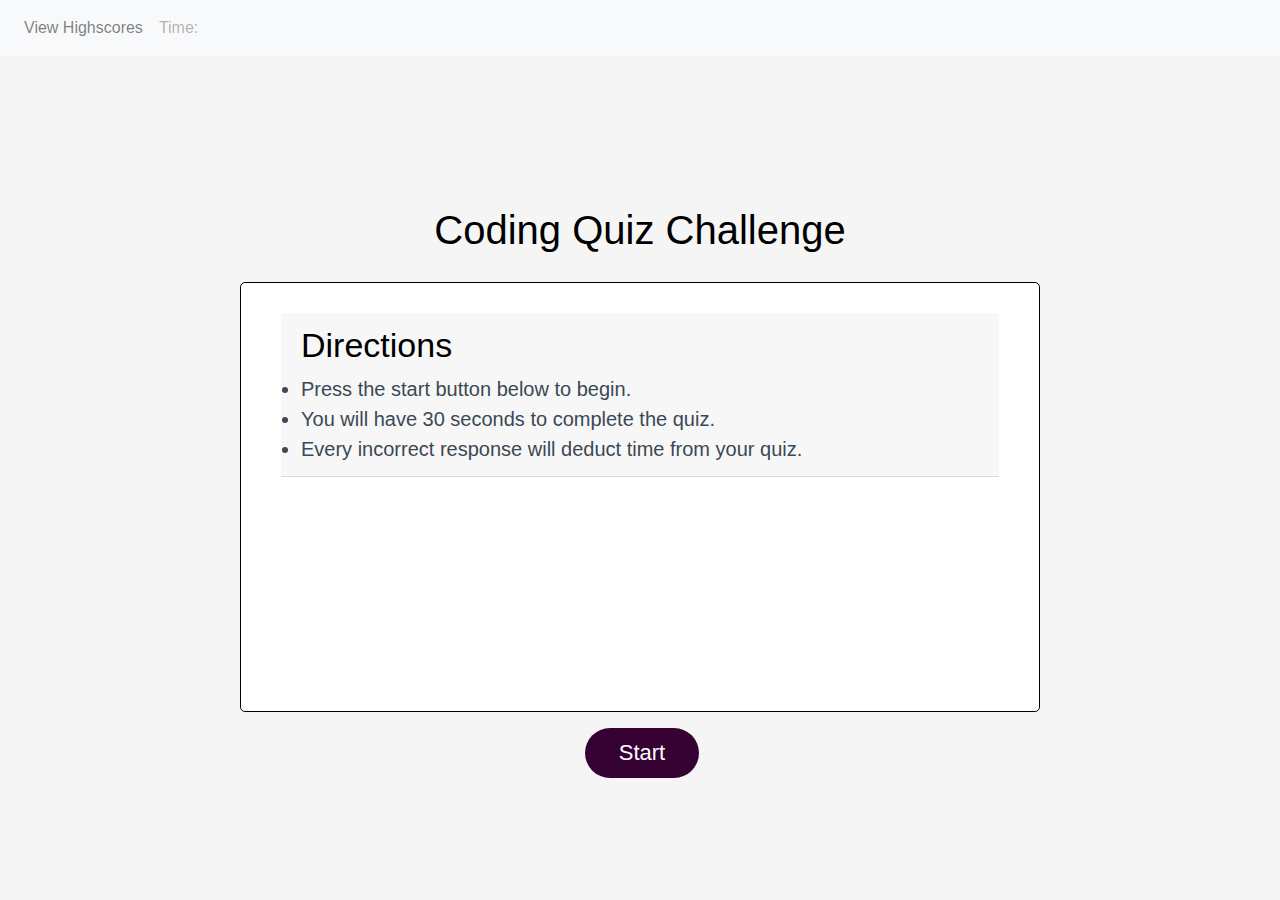
==== index.html @ 5a1c7a66 "updated files" ====
<!DOCTYPE html>
<html lang="en">
<head>
    <meta charset="UTF-8">
    <meta name="viewport" content="width=device-width, initial-scale=1.0">
    <title>Code Quiz</title> <!--browser tab description -->
    <link rel="stylesheet" href="https://maxcdn.bootstrapcdn.com/bootstrap/4.0.0/css/bootstrap.min.css"> 
    <link rel="stylesheet" href="https://stackpath.bootstrapcdn.com/font-awesome/4.7.0/css/font-awesome.min.css">
    <link rel="stylesheet" href="style.css"> <!--link the .css sytle sheet-->
</head>
<body>
    <!--navigation bar at top of screen-->
    <nav class="navbar navbar-expand-lg navbar-light bg-light">
        <div class="collapse navbar-collapse" id="navbarNav">
          <ul class="navbar-nav">
                <li class="nav-item">
                <a class="nav-link" href="#">View Highscores</a>
                </li>
                <li class="nav-item">
                <a class="nav-link disabled" href="#">Time:</a>
                </li> 
          </ul>
        </div>
      </nav>
    <!--div containing opeing page before game starts-->
    <div class="container">
        <header>
            <h1>Coding Quiz Challenge</h1> <!--main title of the webpage-->
        </header>
        <div class="directions">  <!--used to be card class-->
            <div class="card-header">
                <h2 id="questions">Directions</h2>
                <li id="d1">Press the start button below to begin.</li> 
                <li id="d2">You will have 30 seconds to complete the quiz.</li> 
                <li id="d3">Every incorrect response will deduct time from your quiz.</li>
            </div>
            <div class="card-body">
                <button type="button" id= "btn1" class="btn btn-primary btn-lg Q" onclick = "handleAnswer()">Large button </button>
                <button type="button" id= "btn2" class="btn btn-primary btn-lg Q" onclick = "handleAnswer()">Large button</button>
                <button type="button" id= "btn3" class="btn btn-primary btn-lg Q" onclick = "handleAnswer()">Large button</button>
                <button type="button" id= "btn4" class="btn btn-primary btn-lg Q" onclick = "handleAnswer()">Large button</button>
            </div> 
        </div>
    </div>
    <div class="footer">   <!--used to be card footer-->     
        <button type="button"  id="startQuiz" class="btn btn-primary btn-lg">Start</button>
        <h2 id="correct-wrong"></h2>
    </div>

  <script src="script.js"></script> <!--link to the script.js file-->

</body>
</html>


<!-- <h1> Coding Challenge </h1>
    <div class="directions">
      <h2>Directions</h2>
      Put your directions in here!
      <br>
      <button onclick="handleStart()">Start</button>
    </div>
    <div class="question">
      <h2 id="questionHeader">Questions</h2>
      <br>
      <button id="answer1" onclick='handleSubmit("answer1")'>Answer 1</button>
      <button id="answer2" onclick='handleSubmit("answer2")'>Answer 2</button>
      <button id="answer3" onclick='handleSubmit("answer3")'>Answer 3</button>
      <button id="answer4" onclick='handleSubmit("answer4")'>Answer 4</button>
    </div>
    <script src="script.js"></script> -->


  <!-- </div> -->
          <!-- <div class="card-body-start">
                <ul>
                    <li>Press the start button below to begin.</li> 
                    <li>You will have 30 seconds to complete the quiz.</li> 
                    <li>Every incorrect response will deduct time from your quiz.</li>
                </ul>
          </div> -->


           <!-- div containing game content
           <button type="button" id= "userAnswer" class="btn btn-primary btn-lg">Large button</button>
           <button type="button" id= "userAnswer" class="btn btn-primary btn-lg">Large button</button>
           <button type="button" id= "userAnswer" class="btn btn-primary btn-lg">Large button</button>
           <button type="button" id= "userAnswer" class="btn btn-primary btn-lg">Large button</button>
           <div id="quizResults">
        -->
---- style.css ----
/* controls the webpage background color and font of text (sans-serif) */
 body {
   font-family: sans-serif;
   background-color: whitesmoke;
 }
 
 /* controls the placement of all the tags, box, buttons, on the webpage */
 .container {
   padding-top: 150px;
   padding-left: 20px;
   padding-right: 20px;
 }
 
 /* controls the placement, location, and color of the h1 tag on the webpage */
 header {
   text-align: center;
   padding: 20px;
   padding-top: 0px;
   color: black;
   font-size: 50px;
 }
 
 /* controls the entire look of the box in the middle of the page on the browser  */
 .directions {
   background-color: white;
   border-top: solid black;
   border-bottom: solid black;
   border-left: solid black;
   border-right: solid black; 
   border-radius: 5px;
   border-width: 1px;
   color: hsl(206, 17%, 28%); 
   font-size: 20px;
   margin: 0 auto;
   max-width: 800px;
   padding: 30px 40px;
 }
 
 h2 {
    color:black;
    font-size: 34px;
 }

 /* controls the body of the card  */
 .card-body {
   /* padding-top:20px;
   min-height: 200px;
   color: black; */
 }
 
 /* controls the  */
 .footer {
   text-align: center;
 }
 
 /* controls the  */
 .btn {
   border: none;
   background-color: rgb(54, 2, 52);
   border-radius: 25px;
   color: white;
   display: inline-block;
   font-size: 22px;
   line-height: 22px;
   margin: 16px 16px 16px 20px;
   padding: 14px 34px;
   text-align: center;
   cursor: pointer;
 }
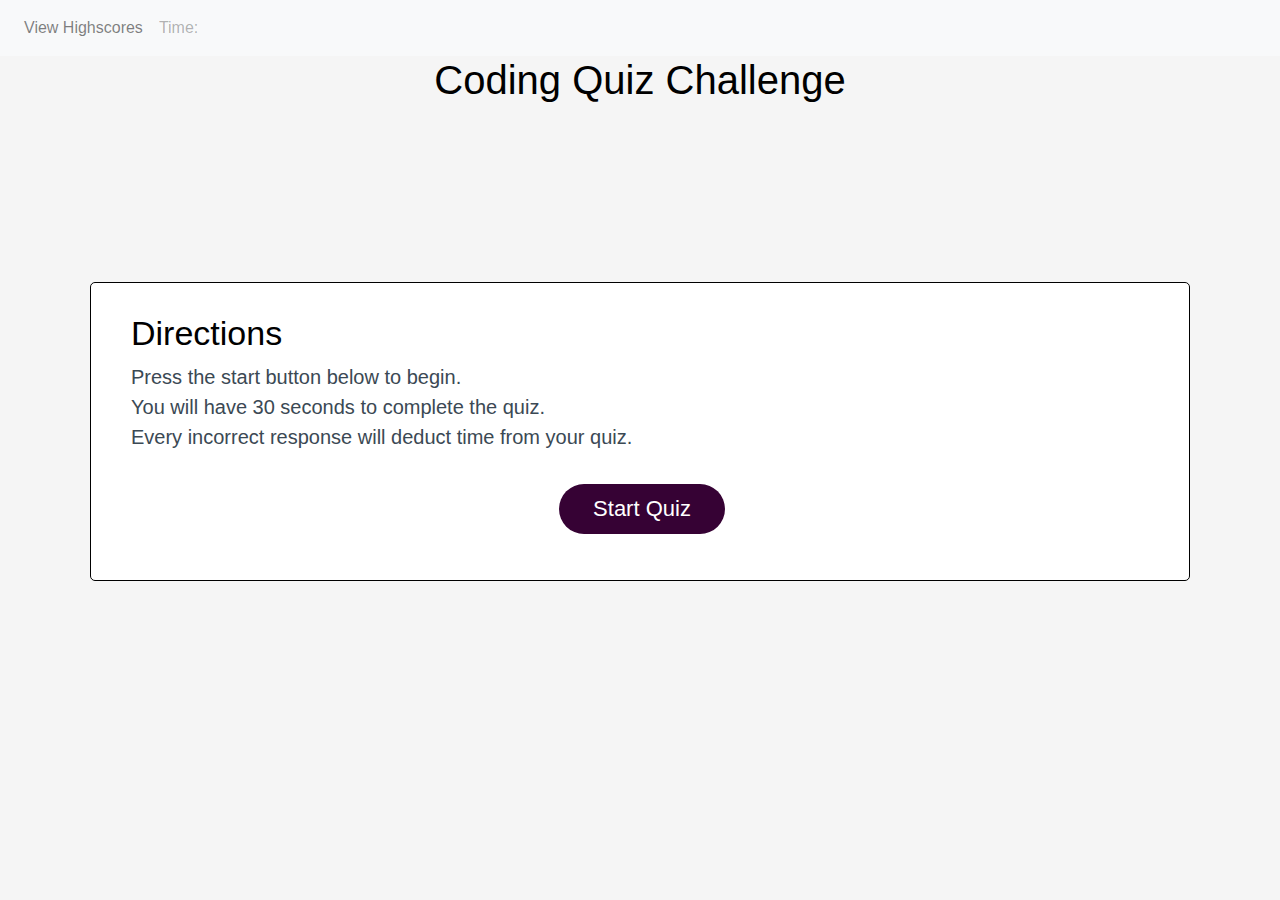
==== commit 23e7a873: "updated files" ====
--- a/index.html
+++ b/index.html
@@ -3,13 +3,14 @@
 <head>
     <meta charset="UTF-8">
     <meta name="viewport" content="width=device-width, initial-scale=1.0">
-    <title>Code Quiz</title> <!--browser tab description -->
     <link rel="stylesheet" href="https://maxcdn.bootstrapcdn.com/bootstrap/4.0.0/css/bootstrap.min.css"> 
     <link rel="stylesheet" href="https://stackpath.bootstrapcdn.com/font-awesome/4.7.0/css/font-awesome.min.css">
+    <title>Coding Quiz Challenge</title>
     <link rel="stylesheet" href="style.css"> <!--link the .css sytle sheet-->
 </head>
 <body>
-    <!--navigation bar at top of screen-->
+
+    <!-- navigation bar at top of screen -->
     <nav class="navbar navbar-expand-lg navbar-light bg-light">
         <div class="collapse navbar-collapse" id="navbarNav">
           <ul class="navbar-nav">
@@ -17,74 +18,51 @@
                 <a class="nav-link" href="#">View Highscores</a>
                 </li>
                 <li class="nav-item">
-                <a class="nav-link disabled" href="#">Time:</a>
+                <a class="nav-link disabled" href="#" id="time">Time:</a>
                 </li> 
           </ul>
         </div>
-      </nav>
-    <!--div containing opeing page before game starts-->
-    <div class="container">
-        <header>
-            <h1>Coding Quiz Challenge</h1> <!--main title of the webpage-->
-        </header>
-        <div class="directions">  <!--used to be card class-->
-            <div class="card-header">
-                <h2 id="questions">Directions</h2>
-                <li id="d1">Press the start button below to begin.</li> 
-                <li id="d2">You will have 30 seconds to complete the quiz.</li> 
-                <li id="d3">Every incorrect response will deduct time from your quiz.</li>
-            </div>
-            <div class="card-body">
-                <button type="button" id= "btn1" class="btn btn-primary btn-lg Q" onclick = "handleAnswer()">Large button </button>
-                <button type="button" id= "btn2" class="btn btn-primary btn-lg Q" onclick = "handleAnswer()">Large button</button>
-                <button type="button" id= "btn3" class="btn btn-primary btn-lg Q" onclick = "handleAnswer()">Large button</button>
-                <button type="button" id= "btn4" class="btn btn-primary btn-lg Q" onclick = "handleAnswer()">Large button</button>
-            </div> 
-        </div>
-    </div>
-    <div class="footer">   <!--used to be card footer-->     
-        <button type="button"  id="startQuiz" class="btn btn-primary btn-lg">Start</button>
-        <h2 id="correct-wrong"></h2>
-    </div>
-
-  <script src="script.js"></script> <!--link to the script.js file-->
-
-</body>
-</html>
+      </nav> 
 
 
-<!-- <h1> Coding Challenge </h1>
-    <div class="directions">
-      <h2>Directions</h2>
-      Put your directions in here!
-      <br>
-      <button onclick="handleStart()">Start</button>
-    </div>
-    <div class="question">
-      <h2 id="questionHeader">Questions</h2>
-      <br>
-      <button id="answer1" onclick='handleSubmit("answer1")'>Answer 1</button>
-      <button id="answer2" onclick='handleSubmit("answer2")'>Answer 2</button>
-      <button id="answer3" onclick='handleSubmit("answer3")'>Answer 3</button>
-      <button id="answer4" onclick='handleSubmit("answer4")'>Answer 4</button>
-    </div>
-    <script src="script.js"></script> -->
+    <!-- <div></div>  timer and high schores will go in this div-->
+    <header>
+        <h1>Coding Quiz Challenge</h1>
+    </header>
+
+    <div class="container"> 
 
 
-  <!-- </div> -->
-          <!-- <div class="card-body-start">
-                <ul>
-                    <li>Press the start button below to begin.</li> 
-                    <li>You will have 30 seconds to complete the quiz.</li> 
-                    <li>Every incorrect response will deduct time from your quiz.</li>
-                </ul>
-          </div> -->
+        <div id="start-of-quiz" class="hideWhenQuizStarts styling">
+            <h2>Directions</h2>
 
+            <p>
+                Press the start button below to begin.
+                <br>
+                You will have 30 seconds to complete the quiz.
+                <br>
+                Every incorrect response will deduct time from your quiz.
+            </p>
+          
+            <div class="center">
+            <button type="button" id= "startQuizBtn" class="btn btn-primary btn-lg">Start Quiz</button>
+        </div>
+           
+        </div>
 
-           <!-- div containing game content
-           <button type="button" id= "userAnswer" class="btn btn-primary btn-lg">Large button</button>
-           <button type="button" id= "userAnswer" class="btn btn-primary btn-lg">Large button</button>
-           <button type="button" id= "userAnswer" class="btn btn-primary btn-lg">Large button</button>
-           <button type="button" id= "userAnswer" class="btn btn-primary btn-lg">Large button</button>
-           <div id="quizResults">
-        -->+        <div class="buttons" id="show-When-Quiz-Starts">
+
+            <h2 id="questions"></h2><!--will dynamically show my questions-->
+                <div>
+                    <!--will dynamically create my buttons here -->
+                </div>
+            
+        </div>
+
+    </div>  
+
+    <!-- <button id="TEST">TEST</button> -->
+
+    <script src="script.js"></script>
+</body>
+</html>--- a/style.css
+++ b/style.css
@@ -22,7 +22,7 @@
  }
  
  /* controls the entire look of the box in the middle of the page on the browser  */
- .directions {
+ .styling {
    background-color: white;
    border-top: solid black;
    border-bottom: solid black;
@@ -33,7 +33,7 @@
    color: hsl(206, 17%, 28%); 
    font-size: 20px;
    margin: 0 auto;
-   max-width: 800px;
+   max-width: 1500px;
    padding: 30px 40px;
  }
  
@@ -44,13 +44,14 @@
 
  /* controls the body of the card  */
  .card-body {
+   text-align: center;
    /* padding-top:20px;
    min-height: 200px;
    color: black; */
  }
  
  /* controls the  */
- .footer {
+ .center {
    text-align: center;
  }
  
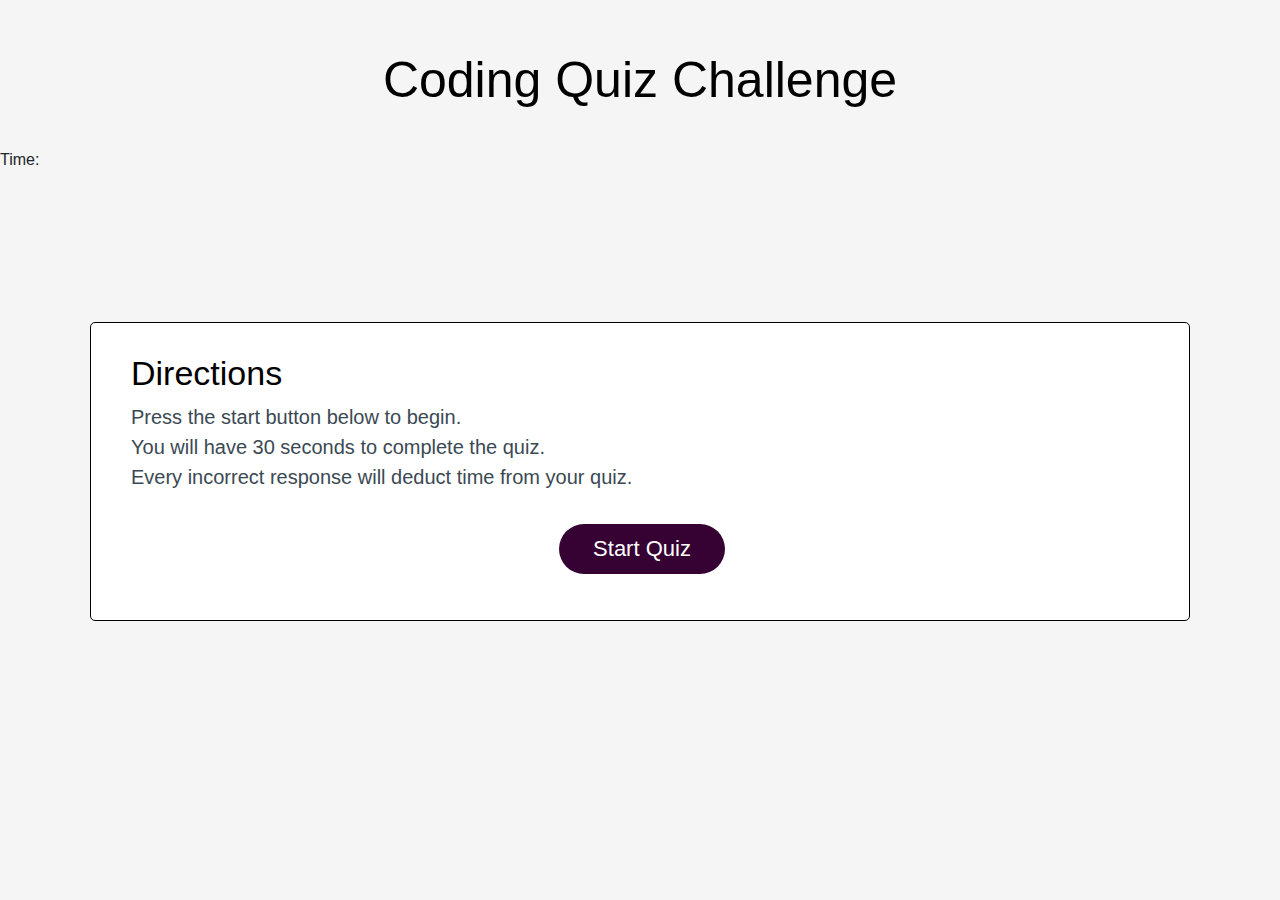
==== commit 8e2f5b9e: "updated files, added timer to quiz" ====
--- a/index.html
+++ b/index.html
@@ -10,25 +10,31 @@
 </head>
 <body>
 
+    
+
     <!-- navigation bar at top of screen -->
-    <nav class="navbar navbar-expand-lg navbar-light bg-light">
+    <!-- <nav class="navbar navbar-expand-lg navbar-light bg-light">
         <div class="collapse navbar-collapse" id="navbarNav">
           <ul class="navbar-nav">
                 <li class="nav-item">
                 <a class="nav-link" href="#">View Highscores</a>
                 </li>
                 <li class="nav-item">
-                <a class="nav-link disabled" href="#" id="time">Time:</a>
+                <a class="nav-link disabled" href="#" id="time"><span>Time: 0</span></a>
                 </li> 
           </ul>
         </div>
-      </nav> 
+      </nav>  -->
 
 
     <!-- <div></div>  timer and high schores will go in this div-->
     <header>
         <h1>Coding Quiz Challenge</h1>
     </header>
+    <div id="quiz-scores">
+        Time: 
+        <span id="time"></span>
+    </div>
 
     <div class="container"> 
 
@@ -53,15 +59,17 @@
         <div class="buttons" id="show-When-Quiz-Starts">
 
             <h2 id="questions"></h2><!--will dynamically show my questions-->
-                <div>
+                <div id="dynamic-buttons">
                     <!--will dynamically create my buttons here -->
                 </div>
+
+                <div id="correct-incorrect"></div> <!--will dynaimcallu show if they press the correnct button or not-->
             
         </div>
 
     </div>  
 
-    <!-- <button id="TEST">TEST</button> -->
+  
 
     <script src="script.js"></script>
 </body>
--- a/style.css
+++ b/style.css
@@ -15,10 +15,20 @@
  /* controls the placement, location, and color of the h1 tag on the webpage */
  header {
    text-align: center;
-   padding: 20px;
+   padding: 30px;
    padding-top: 0px;
    color: black;
    font-size: 50px;
+ }
+
+ h1 {
+  padding-top: 50px;
+  font-size: 50px;
+ }
+
+ .quiz-scores {
+  font-size: 50px;
+  padding-left: 120px;
  }
  
  /* controls the entire look of the box in the middle of the page on the browser  */
@@ -40,6 +50,7 @@
  h2 {
     color:black;
     font-size: 34px;
+  
  }
 
  /* controls the body of the card  */
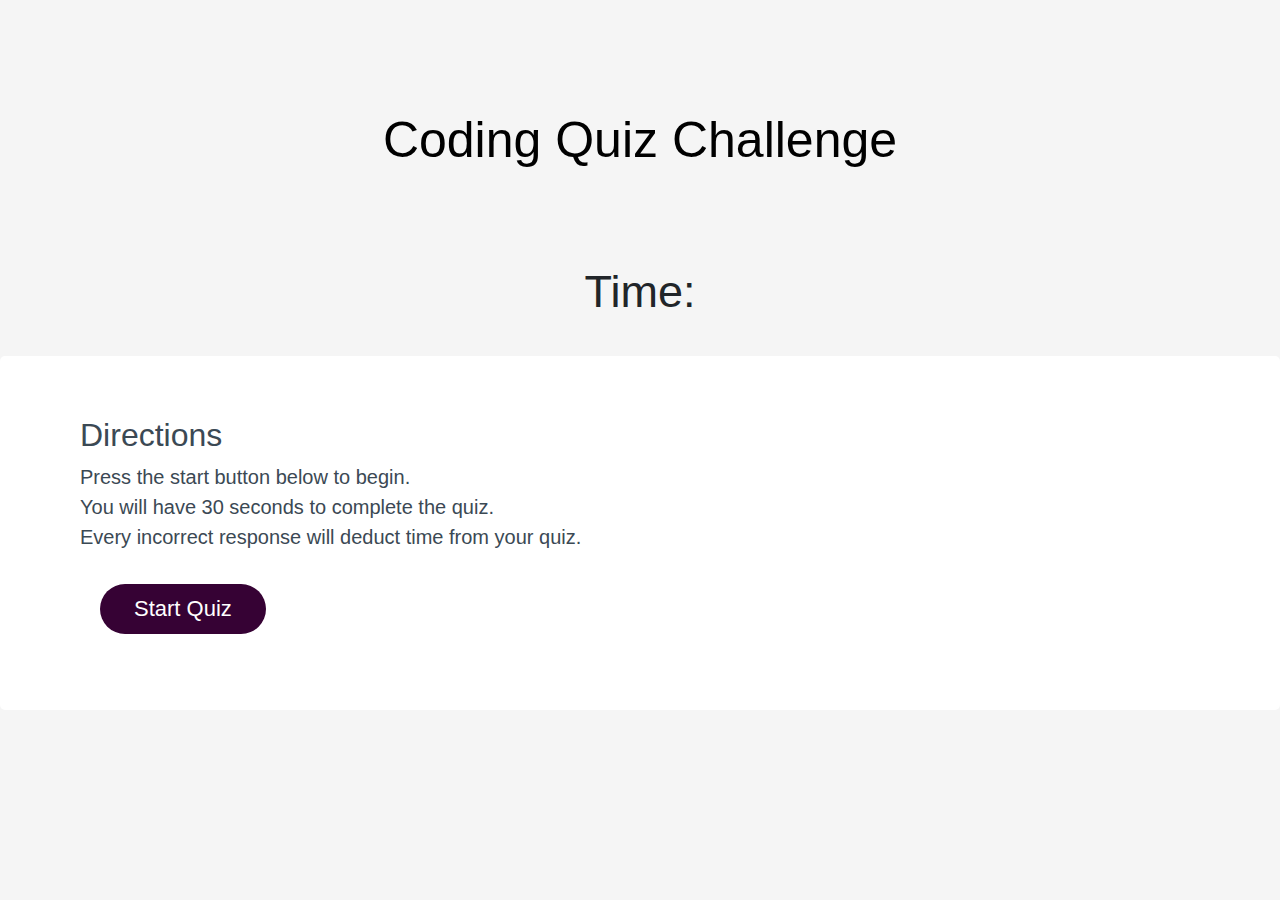
==== commit 195c33dd: "updated files" ====
--- a/index.html
+++ b/index.html
@@ -9,37 +9,15 @@
     <link rel="stylesheet" href="style.css"> <!--link the .css sytle sheet-->
 </head>
 <body>
-
-    
-
-    <!-- navigation bar at top of screen -->
-    <!-- <nav class="navbar navbar-expand-lg navbar-light bg-light">
-        <div class="collapse navbar-collapse" id="navbarNav">
-          <ul class="navbar-nav">
-                <li class="nav-item">
-                <a class="nav-link" href="#">View Highscores</a>
-                </li>
-                <li class="nav-item">
-                <a class="nav-link disabled" href="#" id="time"><span>Time: 0</span></a>
-                </li> 
-          </ul>
-        </div>
-      </nav>  -->
-
-
-    <!-- <div></div>  timer and high schores will go in this div-->
     <header>
         <h1>Coding Quiz Challenge</h1>
     </header>
-    <div id="quiz-scores">
-        Time: 
-        <span id="time"></span>
+    <div class="center">
+    <div id="quiz-scores">Time: <span id="time"></span></div>
     </div>
-
     <div class="container"> 
 
-
-        <div id="start-of-quiz" class="hideWhenQuizStarts styling">
+        <div class="visible" id="start-of-quiz">
             <h2>Directions</h2>
 
             <p>
@@ -50,26 +28,36 @@
                 Every incorrect response will deduct time from your quiz.
             </p>
           
-            <div class="center">
             <button type="button" id= "startQuizBtn" class="btn btn-primary btn-lg">Start Quiz</button>
-        </div>
            
         </div>
 
-        <div class="buttons" id="show-When-Quiz-Starts">
+        <div class="invisible" id="questions-buttons"> <!--dont want to be seen till quiz starts-->
 
             <h2 id="questions"></h2><!--will dynamically show my questions-->
                 <div id="dynamic-buttons">
                     <!--will dynamically create my buttons here -->
                 </div>
 
-                <div id="correct-incorrect"></div> <!--will dynaimcallu show if they press the correnct button or not-->
+                <div id="correct-incorrect"></div> <!--will dynaimcally show if they press the correnct button or not-->
             
         </div>
 
+        <div class="invisible" id="quiz-ends">
+            <h2>Congratulations!</h2>
+                 <p>
+                     You completed the quiz! Your score is <span id="score">.</span>
+                <br>
+                     Please enter your initials: <input type="text" id="initials"/>
+                </p> 
+               
+                    <button type="button" id= "score-button" class="btn btn-primary btn-sm">Submit Results</button>
+                
+               
+        </div>
+
+
     </div>  
-
-  
 
     <script src="script.js"></script>
 </body>
--- a/style.css
+++ b/style.css
@@ -14,59 +14,45 @@
  
  /* controls the placement, location, and color of the h1 tag on the webpage */
  header {
-   text-align: center;
-   padding: 30px;
-   padding-top: 0px;
-   color: black;
-   font-size: 50px;
- }
+   padding: 80px;
+ } 
 
+/* controls the h1 tag*/
  h1 {
-  padding-top: 50px;
   font-size: 50px;
- }
+  text-align: center;
+  padding-top: 30px;
+  color: black;
+  font-size: 50px; 
+ } 
 
- .quiz-scores {
-  font-size: 50px;
-  padding-left: 120px;
- }
  
  /* controls the entire look of the box in the middle of the page on the browser  */
- .styling {
+ .visible {
    background-color: white;
-   border-top: solid black;
-   border-bottom: solid black;
-   border-left: solid black;
-   border-right: solid black; 
    border-radius: 5px;
    border-width: 1px;
    color: hsl(206, 17%, 28%); 
    font-size: 20px;
    margin: 0 auto;
-   max-width: 1500px;
+   max-width: 1300px;
    padding: 30px 40px;
- }
- 
- h2 {
-    color:black;
-    font-size: 34px;
   
  }
 
- /* controls the body of the card  */
- .card-body {
-   text-align: center;
-   /* padding-top:20px;
-   min-height: 200px;
-   color: black; */
- }
+  .container {
+    background-color: white;
+    border-radius: 5px;
+    border-width: 1px;
+    color: hsl(206, 17%, 28%); 
+    font-size: 20px;
+    margin: 0 auto;
+    max-width: 1300px;
+    padding: 30px 40px;
+    
+  }
  
- /* controls the  */
- .center {
-   text-align: center;
- }
- 
- /* controls the  */
+ /* controls the start button */
  .btn {
    border: none;
    background-color: rgb(54, 2, 52);
@@ -79,7 +65,18 @@
    padding: 14px 34px;
    text-align: center;
    cursor: pointer;
- }
+   
+ } 
+
+ .invisible {
+  display: none;
+}
+
+#quiz-scores {
+  text-align: center;
+  font-size: 45px;
+  padding-bottom: 30px;
+}
  
 
 
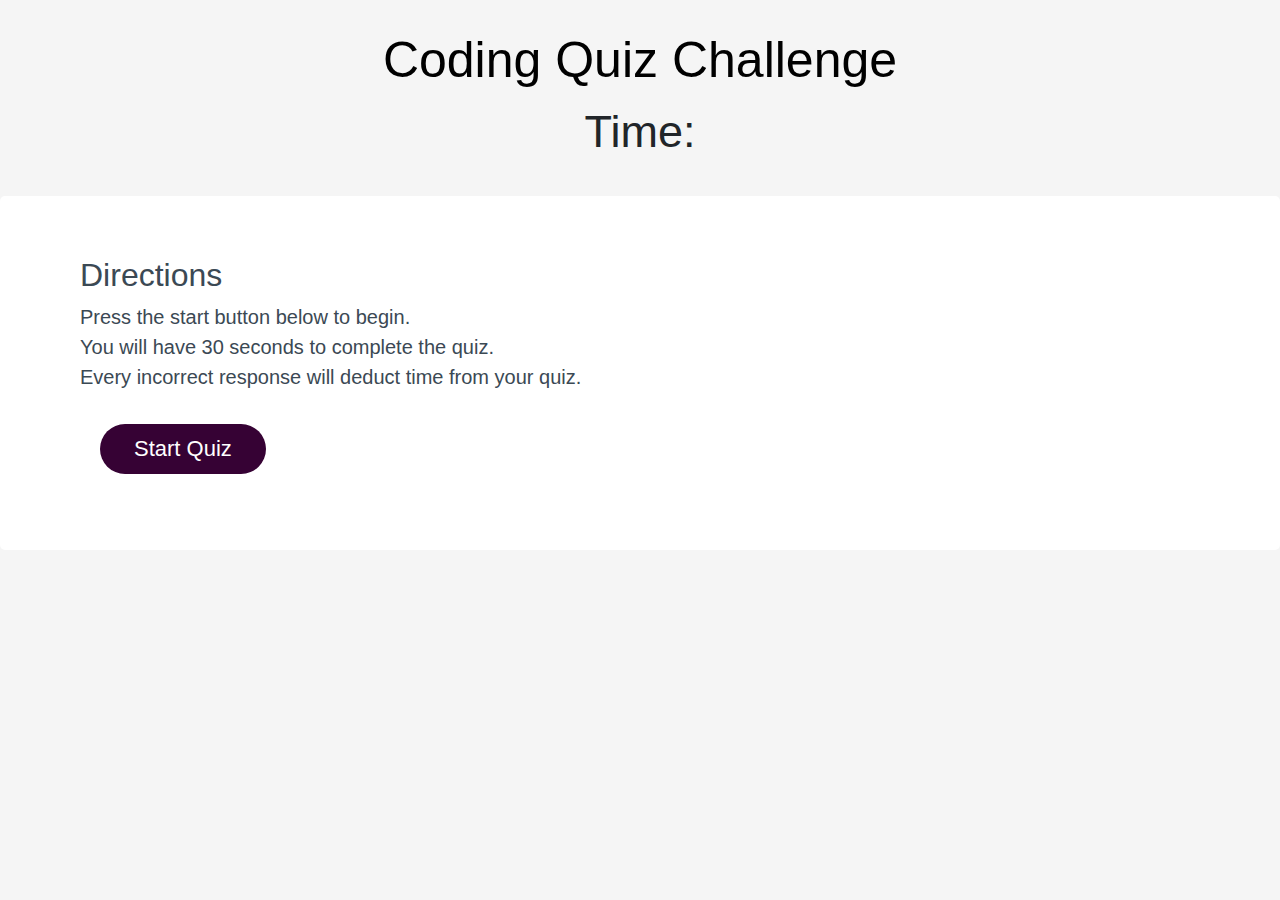
==== commit 16eca9bc: "updated files" ====
--- a/index.html
+++ b/index.html
@@ -13,13 +13,12 @@
         <h1>Coding Quiz Challenge</h1>
     </header>
     <div class="center">
-    <div id="quiz-scores">Time: <span id="time"></span></div>
+    <div class="hideQuizEnd" id="quiz-scores">Time: <span id="time"></span></div>
     </div>
     <div class="container"> 
 
-        <div class="visible" id="start-of-quiz">
+        <div class="visible" id="start-of-quiz">  <!--visible at the start of the quiz-->
             <h2>Directions</h2>
-
             <p>
                 Press the start button below to begin.
                 <br>
@@ -27,33 +26,29 @@
                 <br>
                 Every incorrect response will deduct time from your quiz.
             </p>
-          
             <button type="button" id= "startQuizBtn" class="btn btn-primary btn-lg">Start Quiz</button>
-           
         </div>
 
+
         <div class="invisible" id="questions-buttons"> <!--dont want to be seen till quiz starts-->
-
             <h2 id="questions"></h2><!--will dynamically show my questions-->
                 <div id="dynamic-buttons">
                     <!--will dynamically create my buttons here -->
                 </div>
 
                 <div id="correct-incorrect"></div> <!--will dynaimcally show if they press the correnct button or not-->
-            
         </div>
 
-        <div class="invisible" id="quiz-ends">
+
+        <div class="invisible" id="quiz-ends"> <!--visible at the end of the quiz-->
             <h2>Congratulations!</h2>
-                 <p>
-                     You completed the quiz! Your score is <span id="score">.</span>
-                <br>
-                     Please enter your initials: <input type="text" id="initials"/>
-                </p> 
-               
-                    <button type="button" id= "score-button" class="btn btn-primary btn-sm">Submit Results</button>
-                
-               
+            <p>
+                You completed the quiz! Your score is: <span id="score">.</span>
+            <br>
+                Please enter your initials: <input type="text" id="initials"/>
+            </p> 
+                <button type="button" id= "score-button" class="btn btn-primary btn-sm">Submit Results</button> 
+            <div id="msg"></div>  
         </div>
 
 
--- a/style.css
+++ b/style.css
@@ -1,21 +1,20 @@
 
- /* controls the webpage background color and font of text (sans-serif) */
+  /* Controls stuff that is not changing on the page */
  body {
    font-family: sans-serif;
    background-color: whitesmoke;
- }
- 
- /* controls the placement of all the tags, box, buttons, on the webpage */
+ };
+
+ header {
+  padding: 80px;
+};
+
  .container {
    padding-top: 150px;
    padding-left: 20px;
    padding-right: 20px;
  }
  
- /* controls the placement, location, and color of the h1 tag on the webpage */
- header {
-   padding: 80px;
- } 
 
 /* controls the h1 tag*/
  h1 {
@@ -37,8 +36,8 @@
    margin: 0 auto;
    max-width: 1300px;
    padding: 30px 40px;
-  
  }
+
 
   .container {
     background-color: white;
@@ -48,9 +47,9 @@
     font-size: 20px;
     margin: 0 auto;
     max-width: 1300px;
-    padding: 30px 40px;
-    
+    padding: 30px 40px; 
   }
+
  
  /* controls the start button */
  .btn {
@@ -65,12 +64,29 @@
    padding: 14px 34px;
    text-align: center;
    cursor: pointer;
-   
  } 
+
+ /* controls the start button */
+ #dynamic-buttons {
+  border: none;
+  background-color: rgb(54, 2, 52);
+  border-radius: 25px;
+  color: white;
+  display: inline-block;
+  font-size: 22px;
+  line-height: 22px;
+  margin: 16px 16px 16px 20px;
+  padding: 14px 34px;
+  text-align: center;
+  cursor: pointer;
+} 
+
+
 
  .invisible {
   display: none;
 }
+
 
 #quiz-scores {
   text-align: center;
@@ -79,5 +95,16 @@
 }
  
 
+.correct-incorrect {
+  text-align: center;
+}
 
+/*user initials */
+#msg {
+  visibility: hidden;
+  margin-top: 20px;
+  font-weight: 700;
+  height: 1.2em;
+  font-size: 1.2em;
+}
  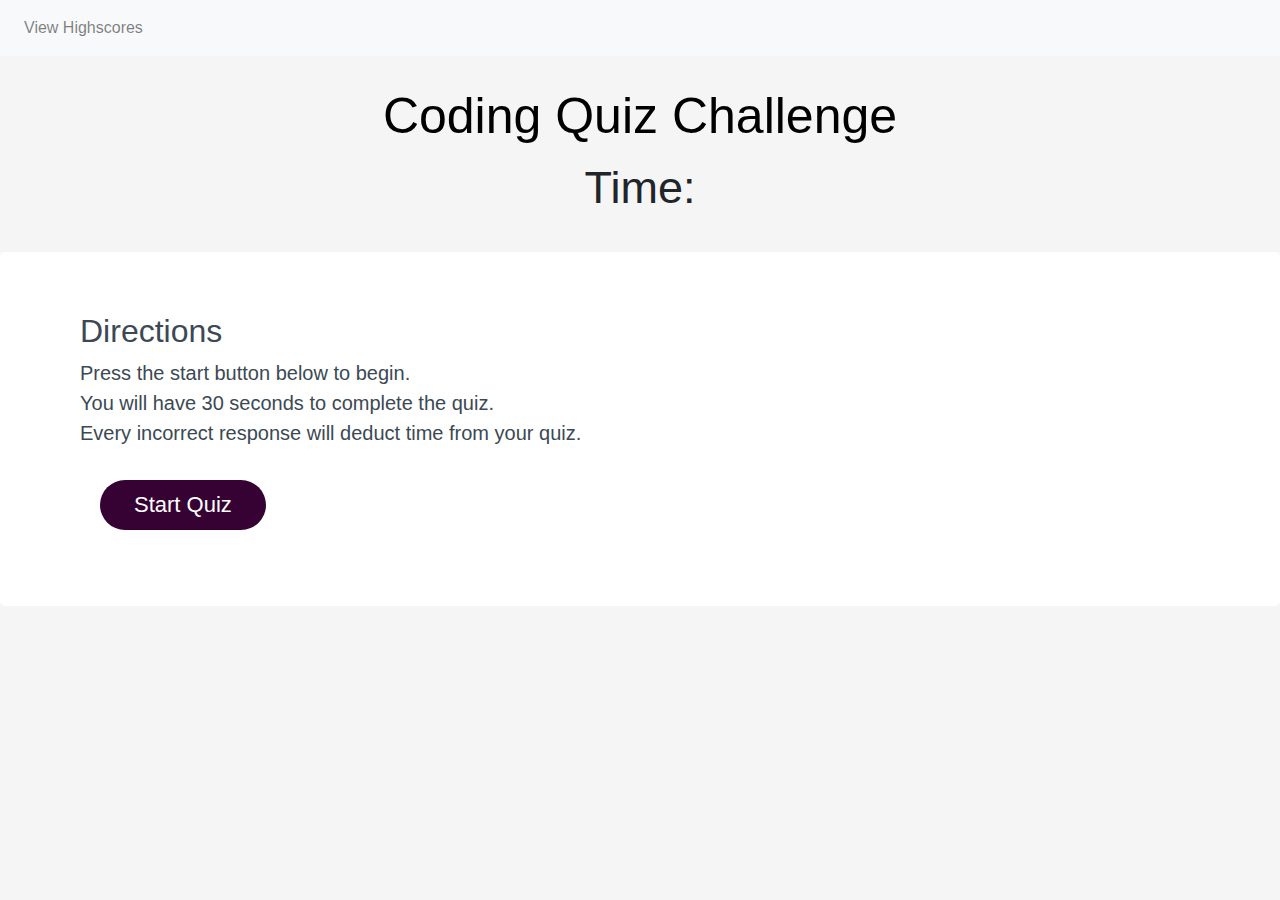
==== commit caf51f28: "updated files" ====
--- a/index.html
+++ b/index.html
@@ -9,6 +9,16 @@
     <link rel="stylesheet" href="style.css"> <!--link the .css sytle sheet-->
 </head>
 <body>
+<nav class="navbar navbar-expand-lg navbar-light bg-light">
+        <div class="collapse navbar-collapse" id="navbarNav">
+          <ul class="navbar-nav">
+                <li class="nav-item">
+                <a class="nav-link" href="index2.html">View Highscores</a>
+                </li>
+          </ul>
+        </div>
+      </nav>
+
     <header>
         <h1>Coding Quiz Challenge</h1>
     </header>
--- a/style.css
+++ b/style.css
@@ -66,23 +66,6 @@
    cursor: pointer;
  } 
 
- /* controls the start button */
- #dynamic-buttons {
-  border: none;
-  background-color: rgb(54, 2, 52);
-  border-radius: 25px;
-  color: white;
-  display: inline-block;
-  font-size: 22px;
-  line-height: 22px;
-  margin: 16px 16px 16px 20px;
-  padding: 14px 34px;
-  text-align: center;
-  cursor: pointer;
-} 
-
-
-
  .invisible {
   display: none;
 }
@@ -99,7 +82,7 @@
   text-align: center;
 }
 
-/*user initials */
+/*user initials submit verification */
 #msg {
   visibility: hidden;
   margin-top: 20px;
